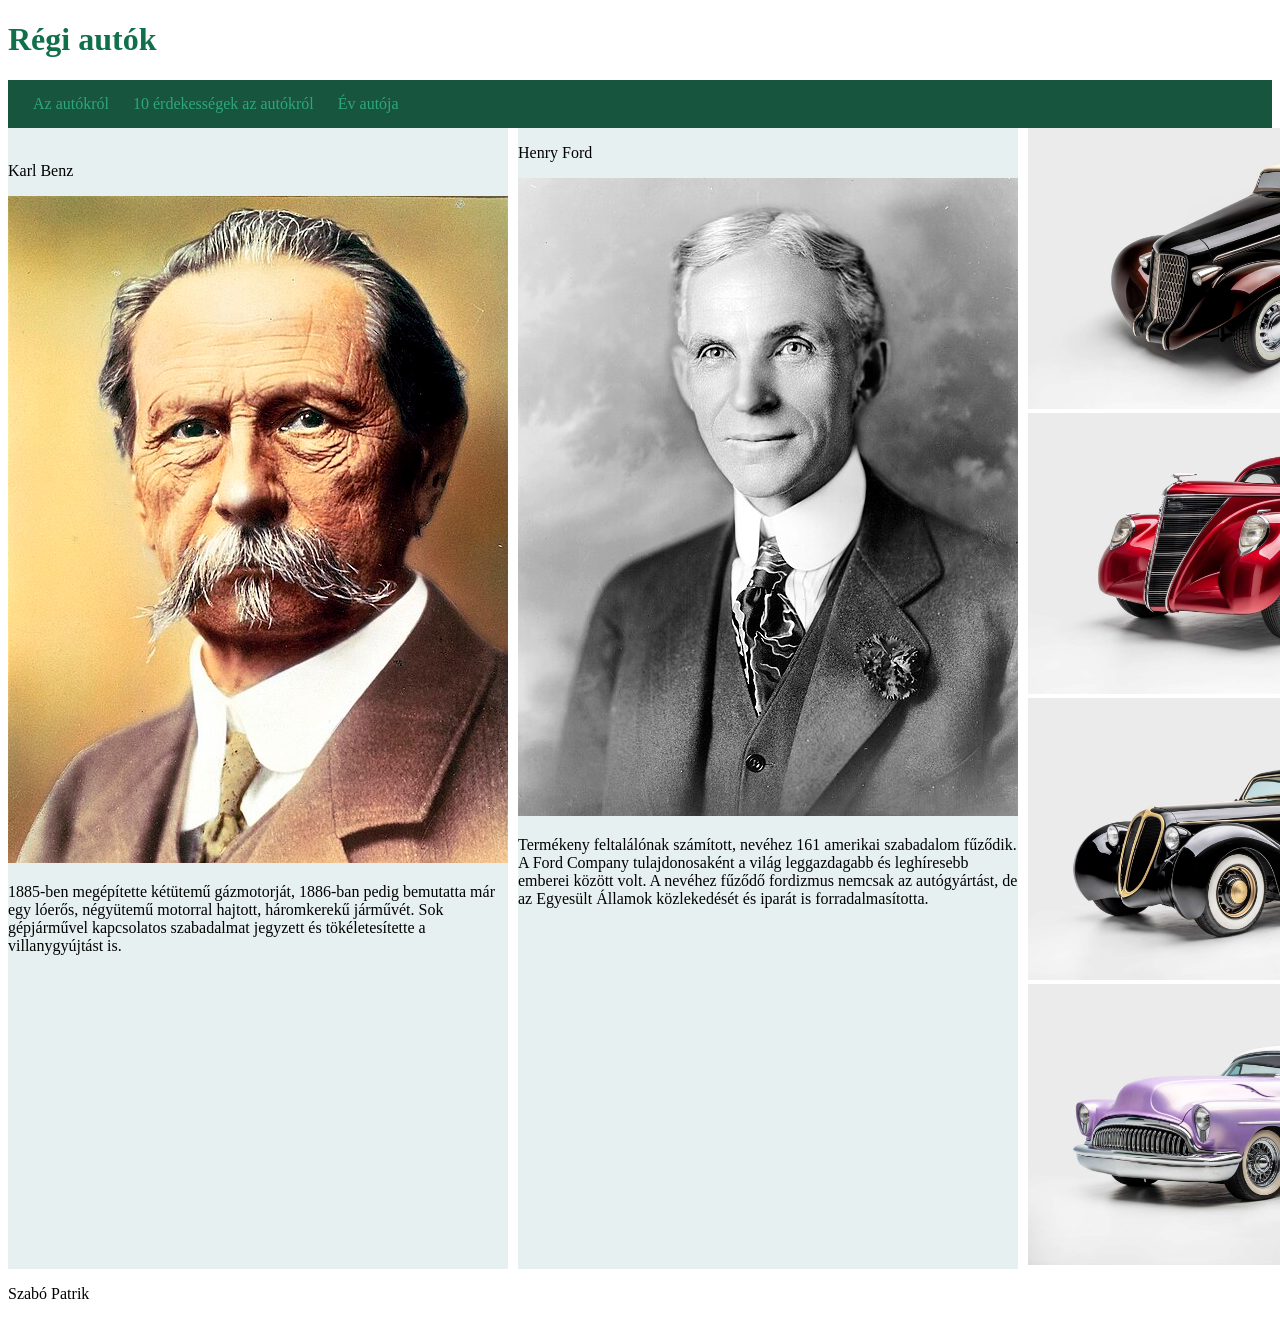
==== index.html @ 45d7f2d3 "Felkesz munka" ====
<!doctype html>
<html lang="en">
  <head>
    <meta charset="UTF-8" />
    <meta name="viewport" content="width=device-width, initial-scale=1.0" />
    <title>Szabó Patrik</title>
    <link rel="stylesheet" href="style.css">
    <link rel="stylesheet" href="masik.html">
  </head>
  <body>
    <header><h1>Régi autók</h1></header>
      <nav>
        <a href="index.html">Az autókról</a>
        <a href="masik.html">10 érdekességek az autókról</a>
        <a href="asd">Év autója</a>
      </nav>
    <main>
      <article>
        <div class="tartalom">
          <img src="" alt="" /><img src="" alt="" />
          <p>Karl Benz</p>

          <img src="kepek/Carl-Benz_coloriert.jpg" alt="Karl Benz" />
          <p>
            1885-ben megépítette kétütemű gázmotorját, 1886-ban pedig bemutatta
            már egy lóerős, négyütemű motorral hajtott, háromkerekű járművét.
            Sok gépjárművel kapcsolatos szabadalmat jegyzett és tökéletesítette
            a villanygyújtást is.
          </p>
        </div>
        <div class="tartalom">
          <p>Henry Ford</p>
          <img src="kepek/Henry_ford_1919.jpg" alt="Henry Ford" />
          <p>
            Termékeny feltalálónak számított, nevéhez 161 amerikai szabadalom
            fűződik. A Ford Company tulajdonosaként a világ leggazdagabb és
            leghíresebb emberei között volt. A nevéhez fűződő fordizmus nemcsak
            az autógyártást, de az Egyesült Államok közlekedését és iparát is
            forradalmasította.
          </p>
        </div>
      </article>
      <aside><img src="kepek/1936-auburn-slowburn-2427736380.jpg" alt="">
        <img src="kepek/1937-lincoln-zephyr-voodoo-priest-6043163337.jpg" alt="">
        <img src="kepek/1948-jaguar-black-pearl-4605095127.jpg" alt="">
        <img src="kepek/1953-buick-skylark-skyscraper-8564903811.jpg" alt="">
    </aside>
      <footer><p>Szabó Patrik</p></footer>
    </main>
  </body>
</html>
---- style.css ----
*{
    box-sizing: border-box  ;
}
h1{
    color: rgb(16, 112, 75);
}
nav{
    color: rgb(10, 68, 46);
    background-color:rgb(24, 85, 62);
    padding: 15px
}
a{
    color: rgb(45, 168, 121);
    text-decoration: none;
    margin: 10px;
}
article{
    display: grid;
    grid-template-columns: 2fr 2fr;
    gap: 10px
}
img{
   width: 500px;

}
main{
    display: grid;
    grid-template-columns: 2fr 1fr;
}
.tartalom{
background-color: rgb(231, 240, 240);
}
aside{
    margin-left: 10px;
     padding-right: 5px;
     border-radius: 5px solid black;
}

ol{
    
}
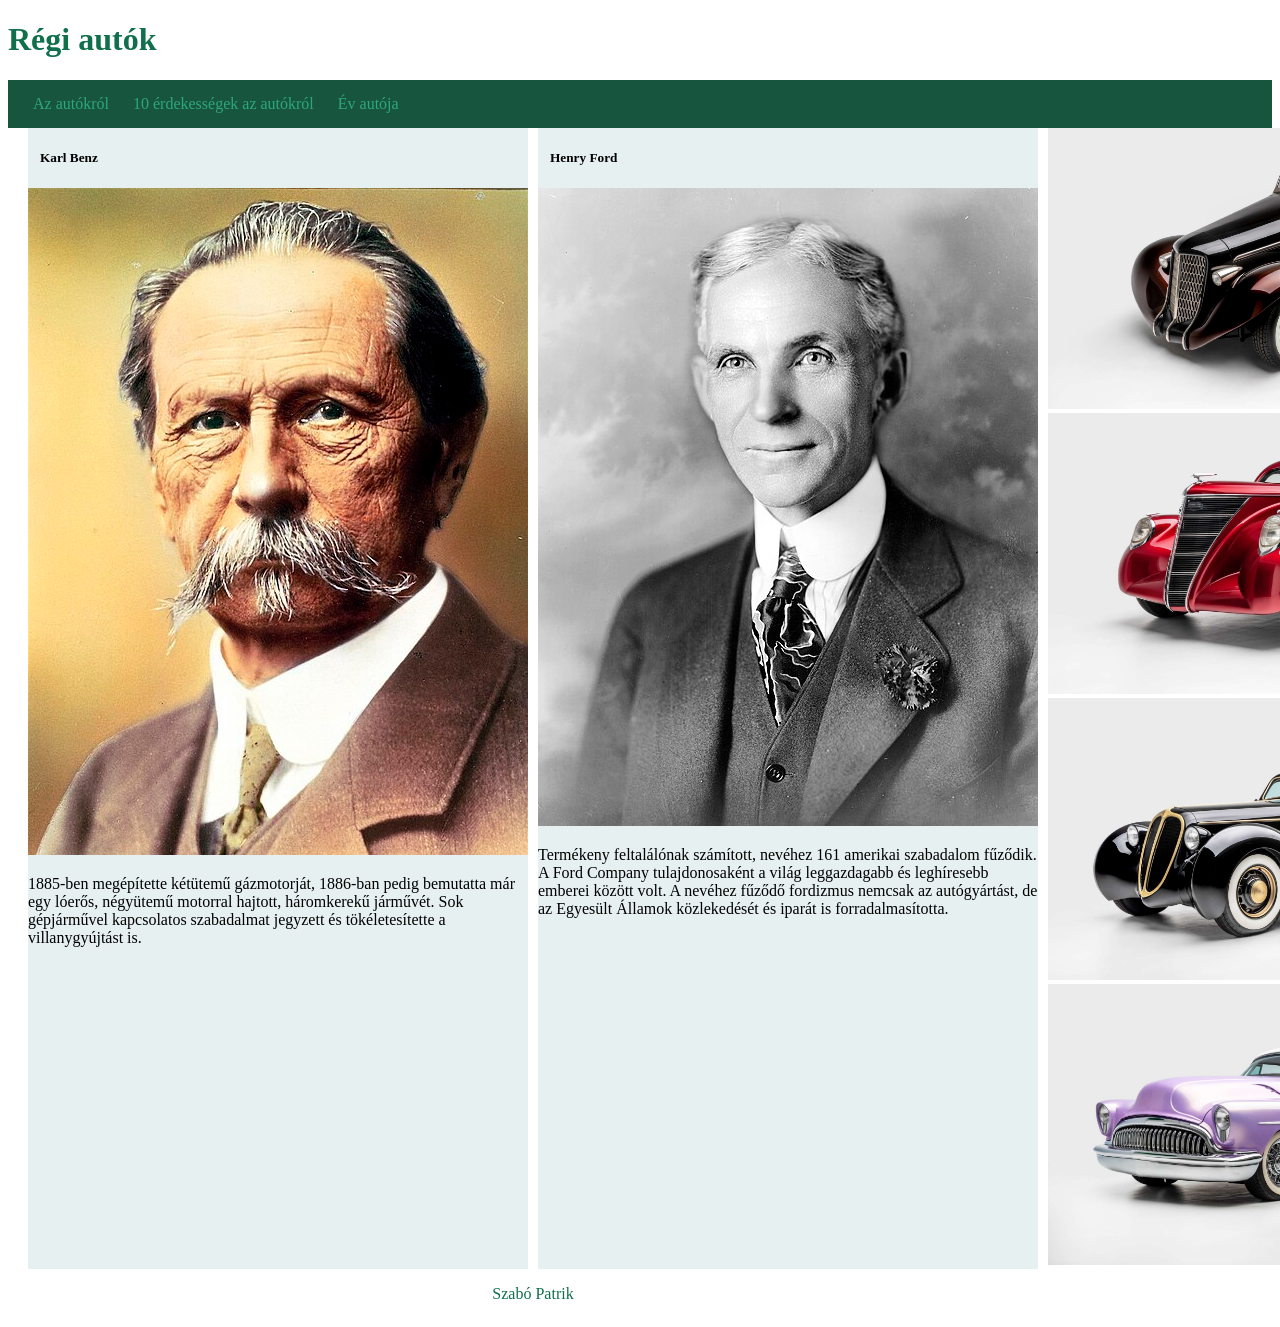
==== commit 90136381: "Kész" ====
--- a/index.html
+++ b/index.html
@@ -1,24 +1,24 @@
 <!doctype html>
-<html lang="en">
+<html lang="hu">
   <head>
     <meta charset="UTF-8" />
     <meta name="viewport" content="width=device-width, initial-scale=1.0" />
     <title>Szabó Patrik</title>
     <link rel="stylesheet" href="style.css">
     <link rel="stylesheet" href="masik.html">
+    <link rel="stylesheet" href="evautoja.html" />
   </head>
   <body>
     <header><h1>Régi autók</h1></header>
       <nav>
         <a href="index.html">Az autókról</a>
         <a href="masik.html">10 érdekességek az autókról</a>
-        <a href="asd">Év autója</a>
+        <a href="evautoja.html">Év autója</a>
       </nav>
     <main>
       <article>
         <div class="tartalom">
-          <img src="" alt="" /><img src="" alt="" />
-          <p>Karl Benz</p>
+          <h5>Karl Benz</h5>
 
           <img src="kepek/Carl-Benz_coloriert.jpg" alt="Karl Benz" />
           <p>
@@ -29,7 +29,7 @@
           </p>
         </div>
         <div class="tartalom">
-          <p>Henry Ford</p>
+          <h5>Henry Ford</h5>
           <img src="kepek/Henry_ford_1919.jpg" alt="Henry Ford" />
           <p>
             Termékeny feltalálónak számított, nevéhez 161 amerikai szabadalom
--- a/style.css
+++ b/style.css
@@ -26,6 +26,8 @@
 main{
     display: grid;
     grid-template-columns: 2fr 1fr;
+    margin-left: 20px;
+
 }
 .tartalom{
 background-color: rgb(231, 240, 240);
@@ -35,7 +37,10 @@
      padding-right: 5px;
      border-radius: 5px solid black;
 }
-
-ol{
-    
+footer{
+    text-align: center;
+    color:rgb(16, 112, 75) ;
+}
+h5{
+padding-left: 12px;
 }
